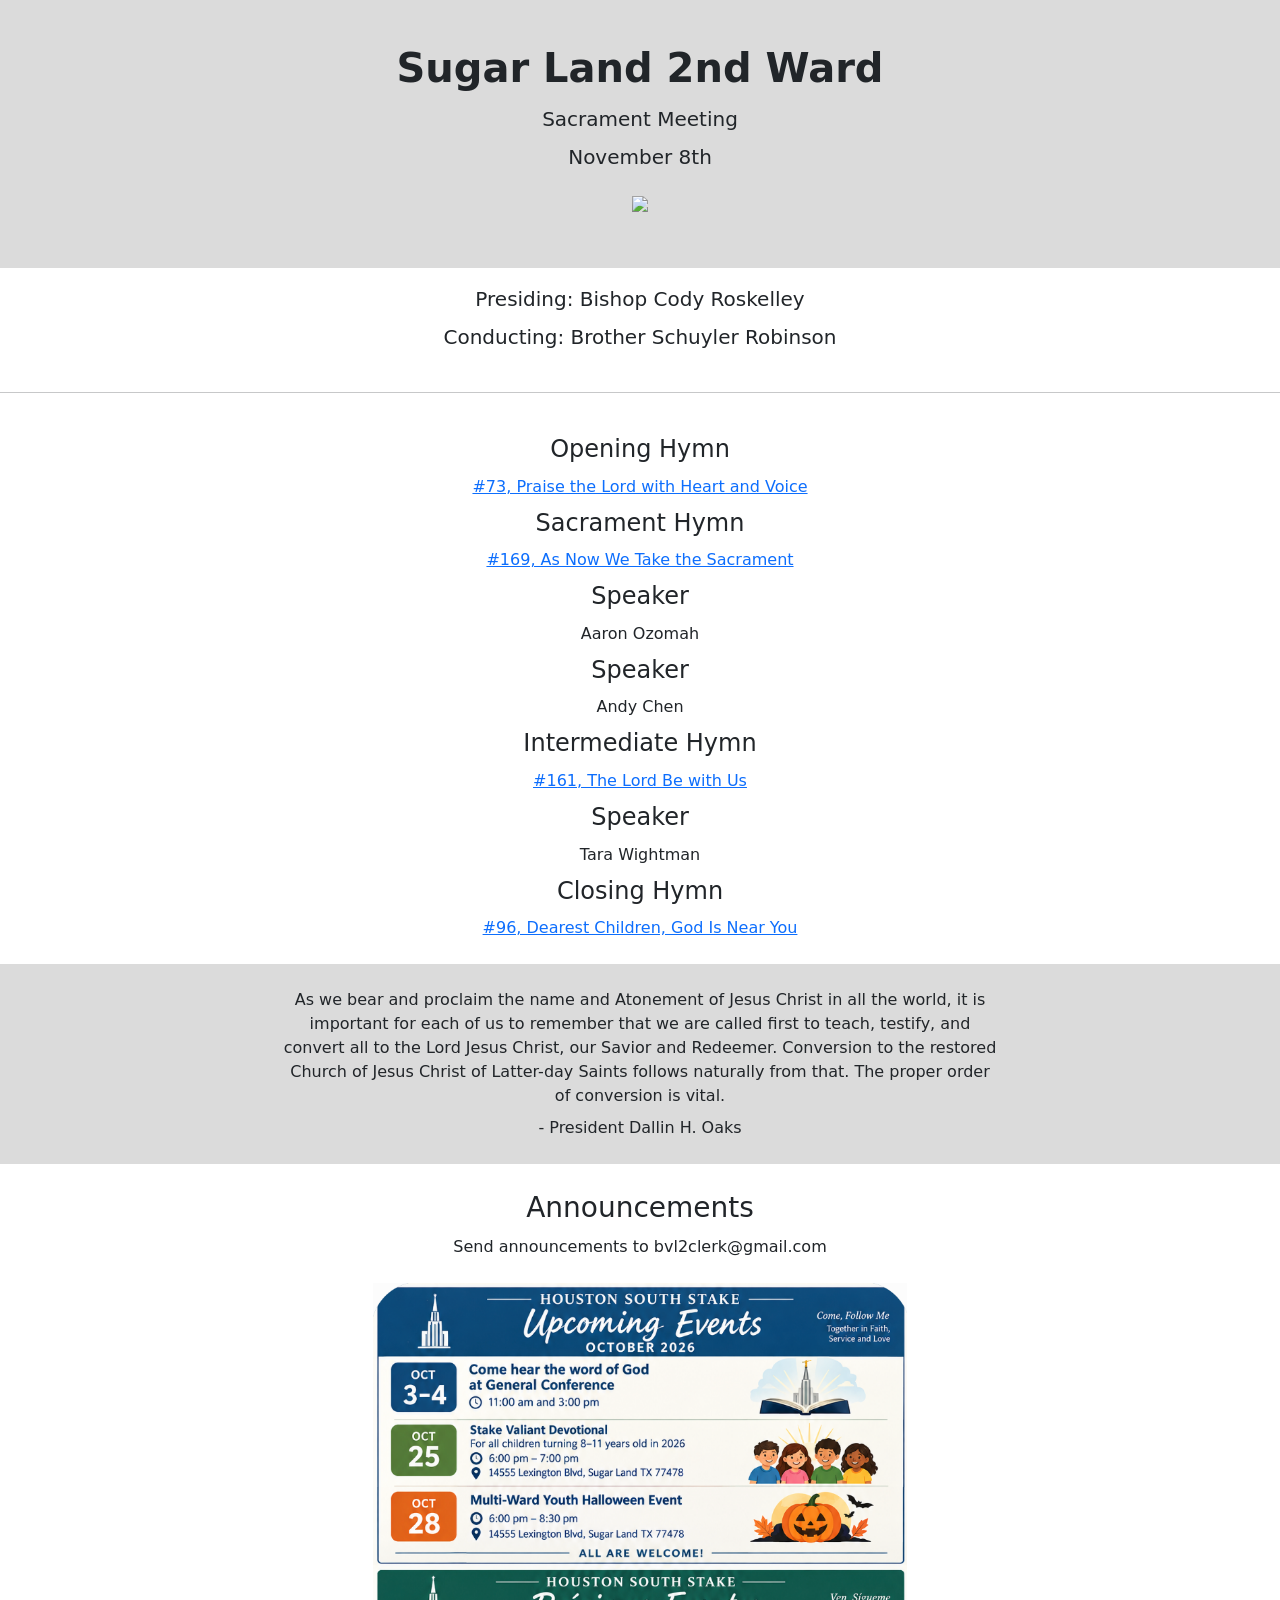
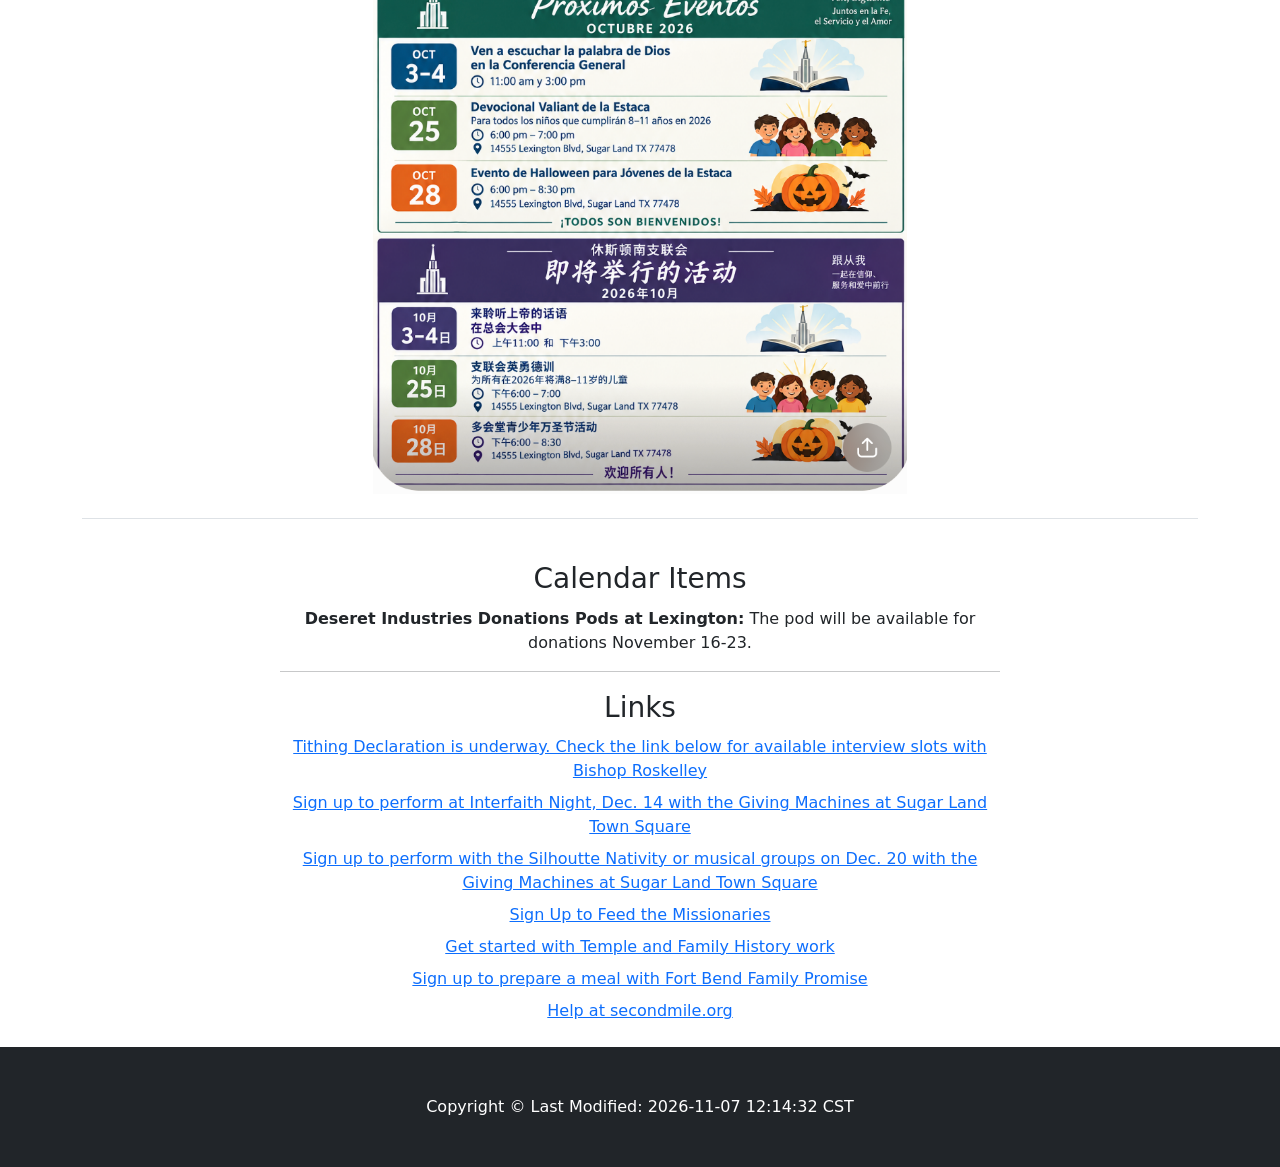
==== docs/index.html @ f912fa18 "GitAction automatic HTML page update" ====
<!DOCTYPE html>
<html lang="en">
    <head>
        <meta charset="utf-8" />
        <meta name="viewport" content="width=device-width, initial-scale=1, shrink-to-fit=no" />
        <meta name="description" content="" />
        <meta name="author" content="" />
        <title>Announcements</title>
        <link rel="icon" type="image/x-icon" href="assets/favicon.ico" />
        <!-- Core theme CSS (includes Bootstrap)-->
        <link href="css/styles.css" rel="stylesheet" />
    </head>
    <body id="page-top">
        <header class="custom-bg-light  text-dark">
            <div class="container px-4 text-center">
                <h1 class="fw-bolder">Sugar Land 2nd Ward</h1>
            
                <p class="lead"><b> Sacrament Meeting</b></p>     
            
                <p class="lead"><b>November 8th</b></p>
				<p><img style="max-width:50%;height:auto;" src="https://www.lds.org/bc/content/shared/content/images/gospel-library/magazine/en07jun40b_dewey.jpg" /></p>
                </a>
            </div>
        </header>
    <!-- Presiding section-->
    
    <section id="about ">
        <div class="container px-4 ">
            <div class="row gx-4  text-center justify-content-center ">
                <div class="col-lg-8">
            
                
                <p class="lead"><b>Presiding</b>: Bishop Cody Roskelley</p>
                
            
                
                <p class="lead"><b>Conducting</b>: Brother Schuyler Robinson</p>
                
            
            </div>
        </div>
    </div>
    </section>
    <hr/>
    
    <!-- General conference header section -->
    
    <!-- Program section-->
    <section id="about">
        <div class="container px-4">
            <div class="row gx-4  text-center justify-content-center ">
                <div class="col-lg-8"><p class="lead">
        <!-- Add opening and sacrament hymns for common meetings -->
        
            <h4>Opening Hymn</h4>
            <p><a href="https://www.churchofjesuschrist.org/music/library/hymns/praise-the-lord-with-heart-and-voice?lang=eng">#73, Praise the Lord with Heart and Voice</a></p>
            <h4>Sacrament Hymn</h4>
            <p><a href="https://www.churchofjesuschrist.org/music/library/hymns/as-now-we-take-the-sacrament?lang=eng">#169, As Now We Take the Sacrament</a></p>
        
       <!-- Normal sacrament meeting -->
       
        
                
                    <h4>Speaker</h4>
                    <p>Aaron Ozomah</p>
                
        
                
                    <h4>Speaker</h4>
                    <p>Andy Chen</p>
                
        
                
                    <h4>Intermediate Hymn</h4>
                    <p><a href="https://www.churchofjesuschrist.org/music/library/hymns/the-lord-be-with-us?lang=eng">#161, The Lord Be with Us</a></p>
                
        
                
                    <h4>Speaker</h4>
                    <p>Tara Wightman</p>
                
        
        <!-- Fast and Testimony meeting -->
       

        <!-- Add closing hymns for common meetings -->
        
            <h4>Closing Hymn</h4>
            <p><a href="https://www.churchofjesuschrist.org/music/library/hymns/dearest-children-god-is-near-you?lang=eng">#96, Dearest Children, God Is Near You</a></p>
        


            </div>
            </div>
        </div>
    </section>
    <!-- Quote section-->
     
    <section class="custom-bg-quote" id="services">
        <div class="container px-4">
            <div class="row gx-4 justify-content-center">
                <div class="col-lg-8">
                    <p class="lead">
        <p align="center">As we bear and proclaim the name and Atonement of Jesus Christ in all the world, it is important for each of us to remember that we are called first to teach, testify, and convert all to the Lord Jesus Christ, our Savior and Redeemer. Conversion to the restored Church of Jesus Christ of Latter-day Saints follows naturally from that. The proper order of conversion is vital.</p>
        <p align="center">- President Dallin H. Oaks</p>
                    </p>
                </div>
            </div>
        </div>
    </section>
       

    <!-- Announcements section-->
    
    <section id="about">
        <div class="container px-4" >
            <div class="row gx-4 justify-content-center  text-center border-bottom rounded-lg">
                <div class="col-lg-6">
                    <p class="lead">
        <h3>Announcements</h3>
        
            <p>Send announcements to bvl2clerk@gmail.com</p>
        
        
            <img class="img-fluid" src="./img/Stake%20Monthly%20Flyer.png" />
        
                </p></div>
            </div>
        </div>
    </section>
      

    <!-- Cleaning and calendar section-->
    <section id="contact">
        <div class="container px-4">
            <div class="row gx-4 text-center justify-content-center">
                <div class="col-lg-8">
                    <p class="lead"> 

        

                                   
            <h3>Calendar Items</h3>
            <!-- Show next temple day, if set -->
            
            <!-- Show other calendar items -->
            
                <p><b>Deseret Industries Donations Pods at Lexington:</b> The pod will be available for donations November 16-23.</p>
            
        
        
        <hr />
        <h3>Links</h3>
            
                <p><a href="https://calendar.google.com/calendar/u/0/appointments/schedules/AcZssZ3mDxuYCg2CGAcM7mQyeQFcKizSalM6TU_Kh3P8Ro_-Q4HdxfF1SMTTraY6KJJDv3aYiwfOwgGG" target="_blank" rel="noreferrer noopener">Tithing Declaration is underway. Check the link below for available interview slots with Bishop Roskelley</a></p>
            
                <p><a href="https://onedrive.live.com/:x:/g/personal/18825336a9f93f87/IQB2HEfRzGVSSohH2zhl3bR5AU2QvdlcBVjxRgswUTgk0l4?rtime=ESdz3vk830g&redeem=aHR0cHM6Ly8xZHJ2Lm1zL3gvYy8xODgyNTMzNmE5ZjkzZjg3L0lRQjJIRWZSekdWU1NvaEgyemhsM2JSNUFVMlF2ZGxjQlZqeFJnc3dVVGdrMGw0" target="_blank" rel="noreferrer noopener">Sign up to perform at Interfaith Night, Dec. 14 with the Giving Machines at Sugar Land Town Square</a></p>
            
                <p><a href="https://urldefense.com/v3/__https://tinyurl.com/ypsuzddv__;!!Oz_3W2l6Vjs!5Tijdmhb-Ukwgl9sJqHicfSgmXqV-JZ6qijETFZ2E9cqXf4ifnHR4Igy6apoZmChEFlT7-SGAoglgcxmkykczjnusjsI8-NQZTt5IuDwow3jUwW4z1Q$" target="_blank" rel="noreferrer noopener">Sign up to perform with the Silhoutte Nativity or musical groups on Dec. 20 with the Giving Machines at Sugar Land Town Square</a></p>
            
                <p><a href="https://www.signupgenius.com/go/10C0E4BACA82EA7FB6-dinner2/127810350#/" target="_blank" rel="noreferrer noopener">Sign Up to Feed the Missionaries</a></p>
            
                <p><a href="./temple-and-family-history.html" target="_blank" rel="noreferrer noopener">Get started with Temple and Family History work</a></p>
            
                <p><a href="https://www.signupgenius.com/go/10c0e4baca82ea7fb6-helping4#" target="_blank" rel="noreferrer noopener">Sign up to prepare a meal with Fort Bend Family Promise</a></p>
            
                <p><a href="https://www.signupgenius.com/go/10c0e4baca82ea7fb6-helping4#" target="_blank" rel="noreferrer noopener">Help at secondmile.org</a></p>
            
        
        
        </p></div>
        </div>
        </div>
    </section>
    <!-- Footer-->
    <footer class="py-5 bg-dark">
        <div class="container px-4"><p class="m-0 text-center text-white">Copyright &copy; Last Modified: 2026-11-07 12:14:32 CST</p></div>
    </footer>
    <!-- Bootstrap core JS-->
    <script src="https://cdn.jsdelivr.net/npm/bootstrap@5.2.3/dist/js/bootstrap.bundle.min.js"></script>
    <!-- Core theme JS-->
    <script src="js/scripts.js"></script>
</body>
</html>
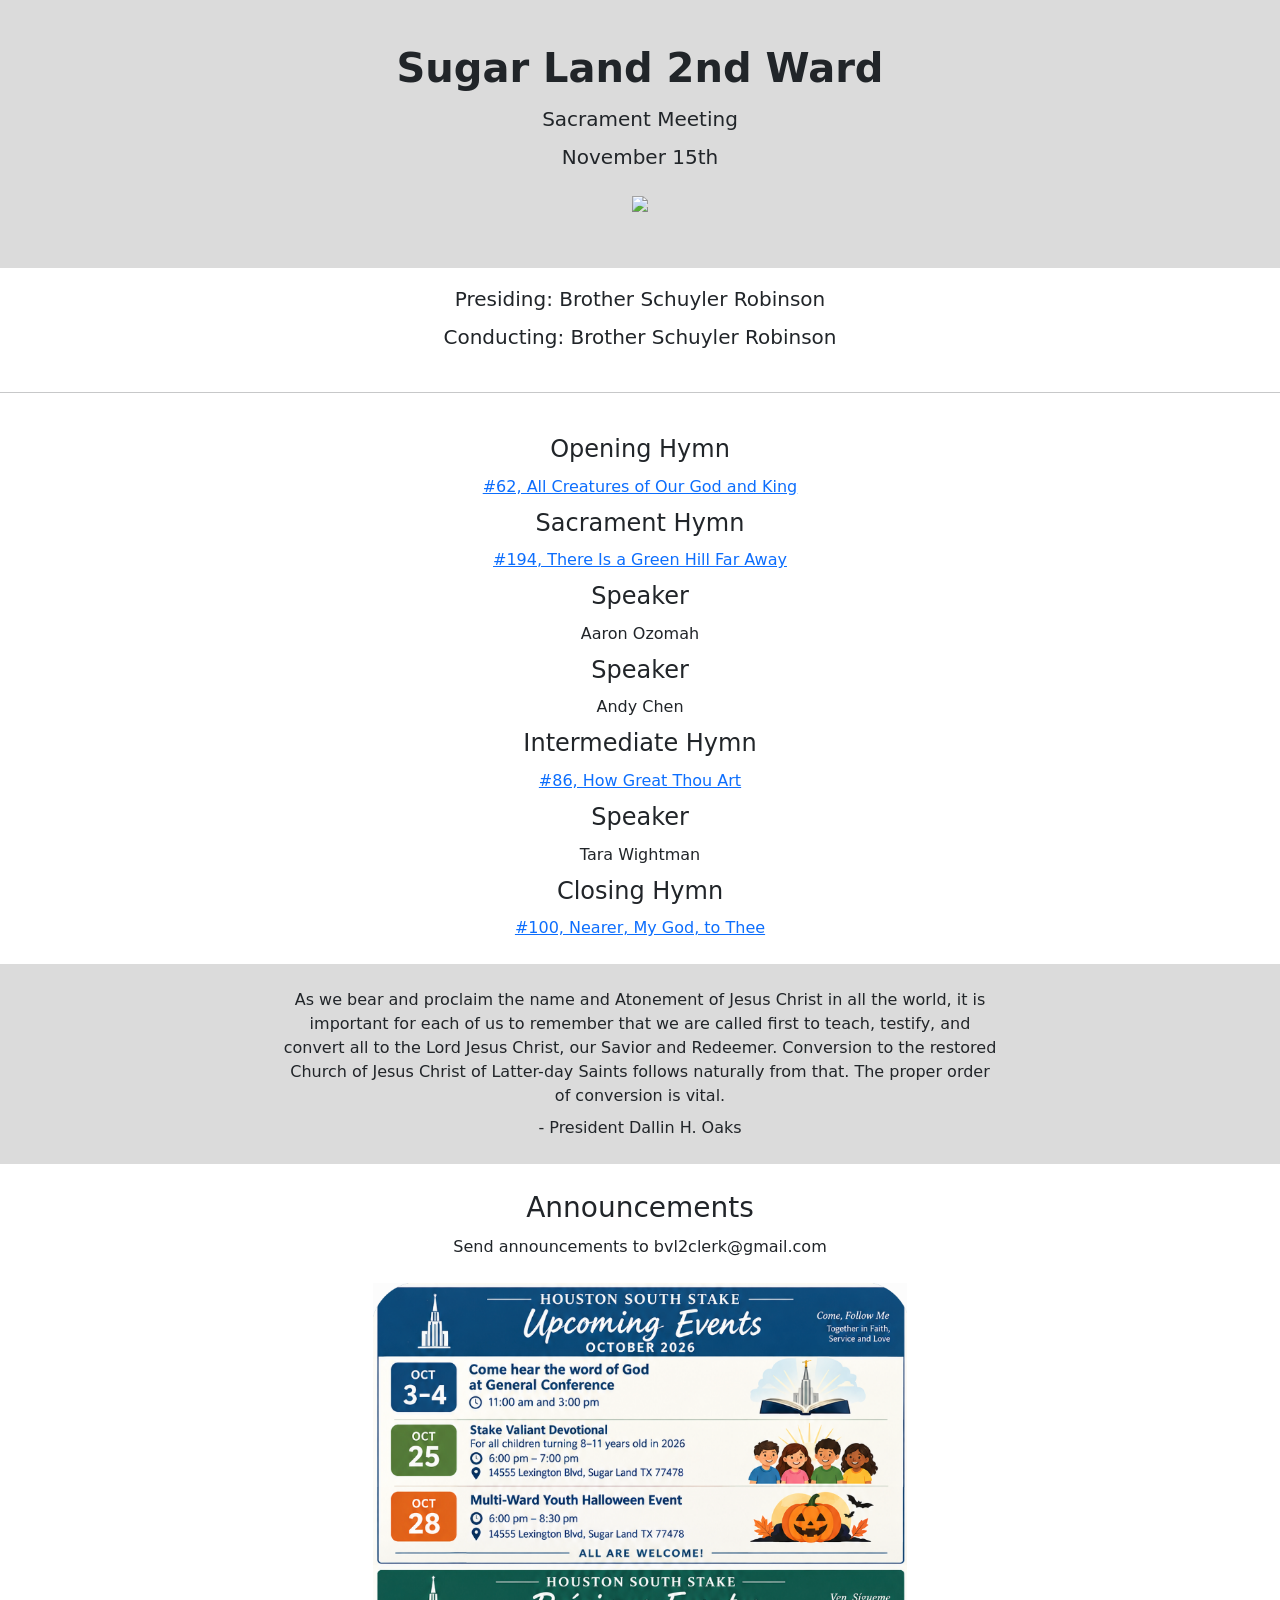
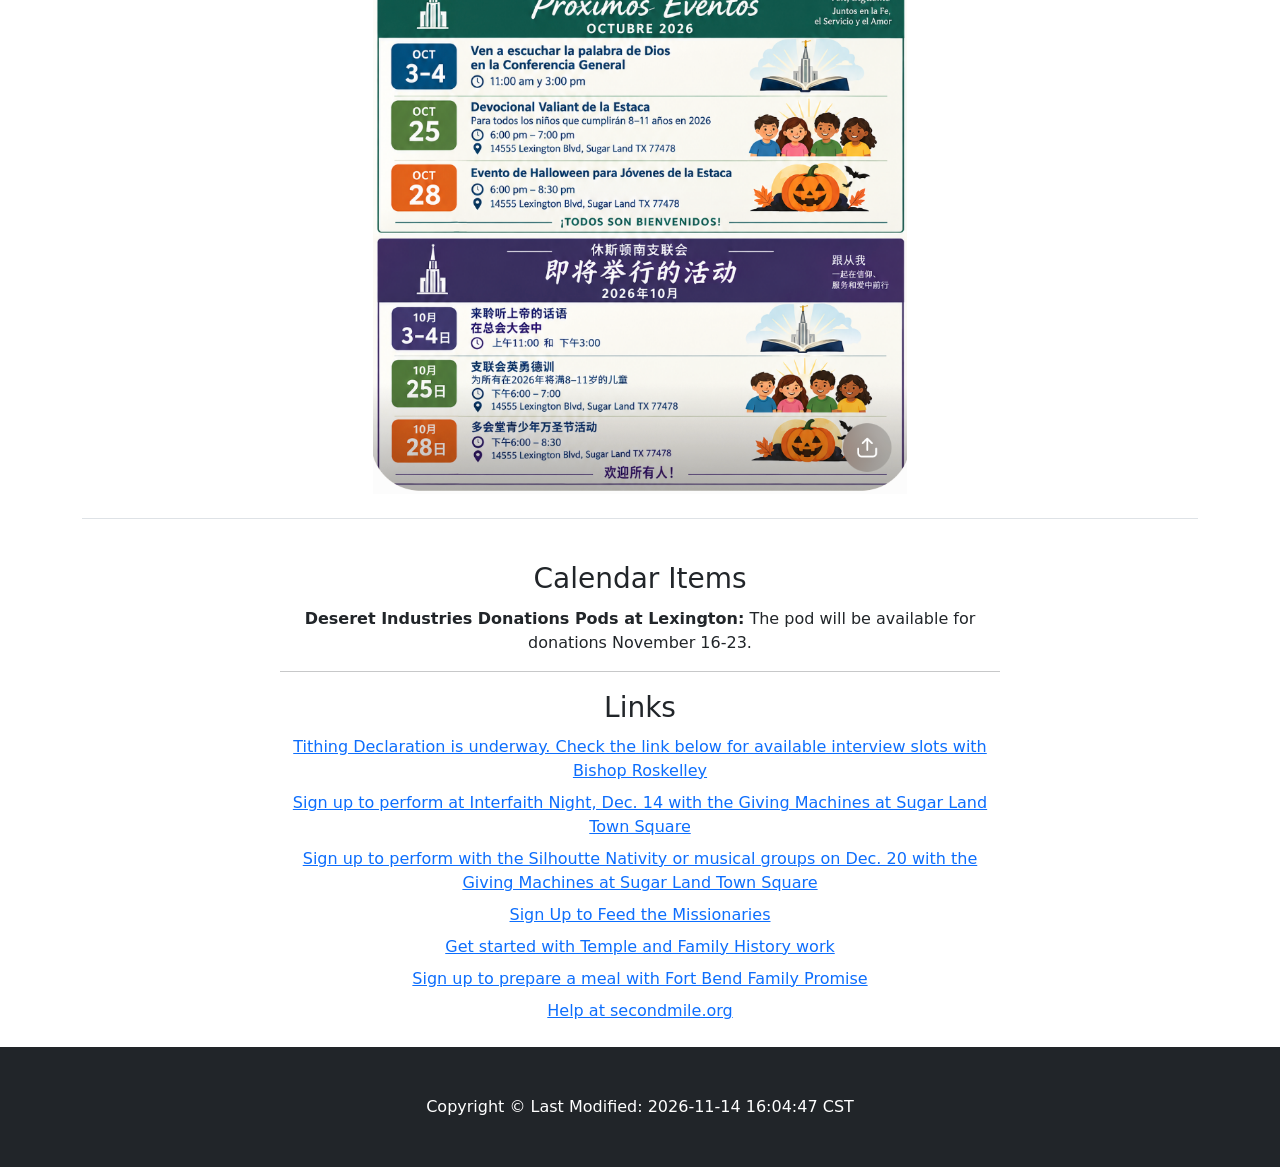
==== commit 10fbf66d: "GitAction automatic HTML page update" ====
--- a/docs/index.html
+++ b/docs/index.html
@@ -17,7 +17,7 @@
             
                 <p class="lead"><b> Sacrament Meeting</b></p>     
             
-                <p class="lead"><b>November 8th</b></p>
+                <p class="lead"><b>November 15th</b></p>
 				<p><img style="max-width:50%;height:auto;" src="https://www.lds.org/bc/content/shared/content/images/gospel-library/magazine/en07jun40b_dewey.jpg" /></p>
                 </a>
             </div>
@@ -30,7 +30,7 @@
                 <div class="col-lg-8">
             
                 
-                <p class="lead"><b>Presiding</b>: Bishop Cody Roskelley</p>
+                <p class="lead"><b>Presiding</b>: Brother Schuyler Robinson</p>
                 
             
                 
@@ -53,9 +53,9 @@
         <!-- Add opening and sacrament hymns for common meetings -->
         
             <h4>Opening Hymn</h4>
-            <p><a href="https://www.churchofjesuschrist.org/music/library/hymns/praise-the-lord-with-heart-and-voice?lang=eng">#73, Praise the Lord with Heart and Voice</a></p>
+            <p><a href="https://www.churchofjesuschrist.org/music/library/hymns/all-creatures-of-our-god-and-king?lang=eng">#62, All Creatures of Our God and King</a></p>
             <h4>Sacrament Hymn</h4>
-            <p><a href="https://www.churchofjesuschrist.org/music/library/hymns/as-now-we-take-the-sacrament?lang=eng">#169, As Now We Take the Sacrament</a></p>
+            <p><a href="https://www.churchofjesuschrist.org/music/library/hymns/there-is-a-green-hill-far-away?lang=eng">#194, There Is a Green Hill Far Away</a></p>
         
        <!-- Normal sacrament meeting -->
        
@@ -72,7 +72,7 @@
         
                 
                     <h4>Intermediate Hymn</h4>
-                    <p><a href="https://www.churchofjesuschrist.org/music/library/hymns/the-lord-be-with-us?lang=eng">#161, The Lord Be with Us</a></p>
+                    <p><a href="https://www.churchofjesuschrist.org/music/library/hymns/how-great-thou-art?lang=eng">#86, How Great Thou Art</a></p>
                 
         
                 
@@ -86,7 +86,7 @@
         <!-- Add closing hymns for common meetings -->
         
             <h4>Closing Hymn</h4>
-            <p><a href="https://www.churchofjesuschrist.org/music/library/hymns/dearest-children-god-is-near-you?lang=eng">#96, Dearest Children, God Is Near You</a></p>
+            <p><a href="https://www.churchofjesuschrist.org/music/library/hymns/nearer-my-god-to-thee?lang=eng">#100, Nearer, My God, to Thee</a></p>
         
 
 
@@ -174,7 +174,7 @@
     </section>
     <!-- Footer-->
     <footer class="py-5 bg-dark">
-        <div class="container px-4"><p class="m-0 text-center text-white">Copyright &copy; Last Modified: 2026-11-07 12:14:32 CST</p></div>
+        <div class="container px-4"><p class="m-0 text-center text-white">Copyright &copy; Last Modified: 2026-11-14 16:04:47 CST</p></div>
     </footer>
     <!-- Bootstrap core JS-->
     <script src="https://cdn.jsdelivr.net/npm/bootstrap@5.2.3/dist/js/bootstrap.bundle.min.js"></script>
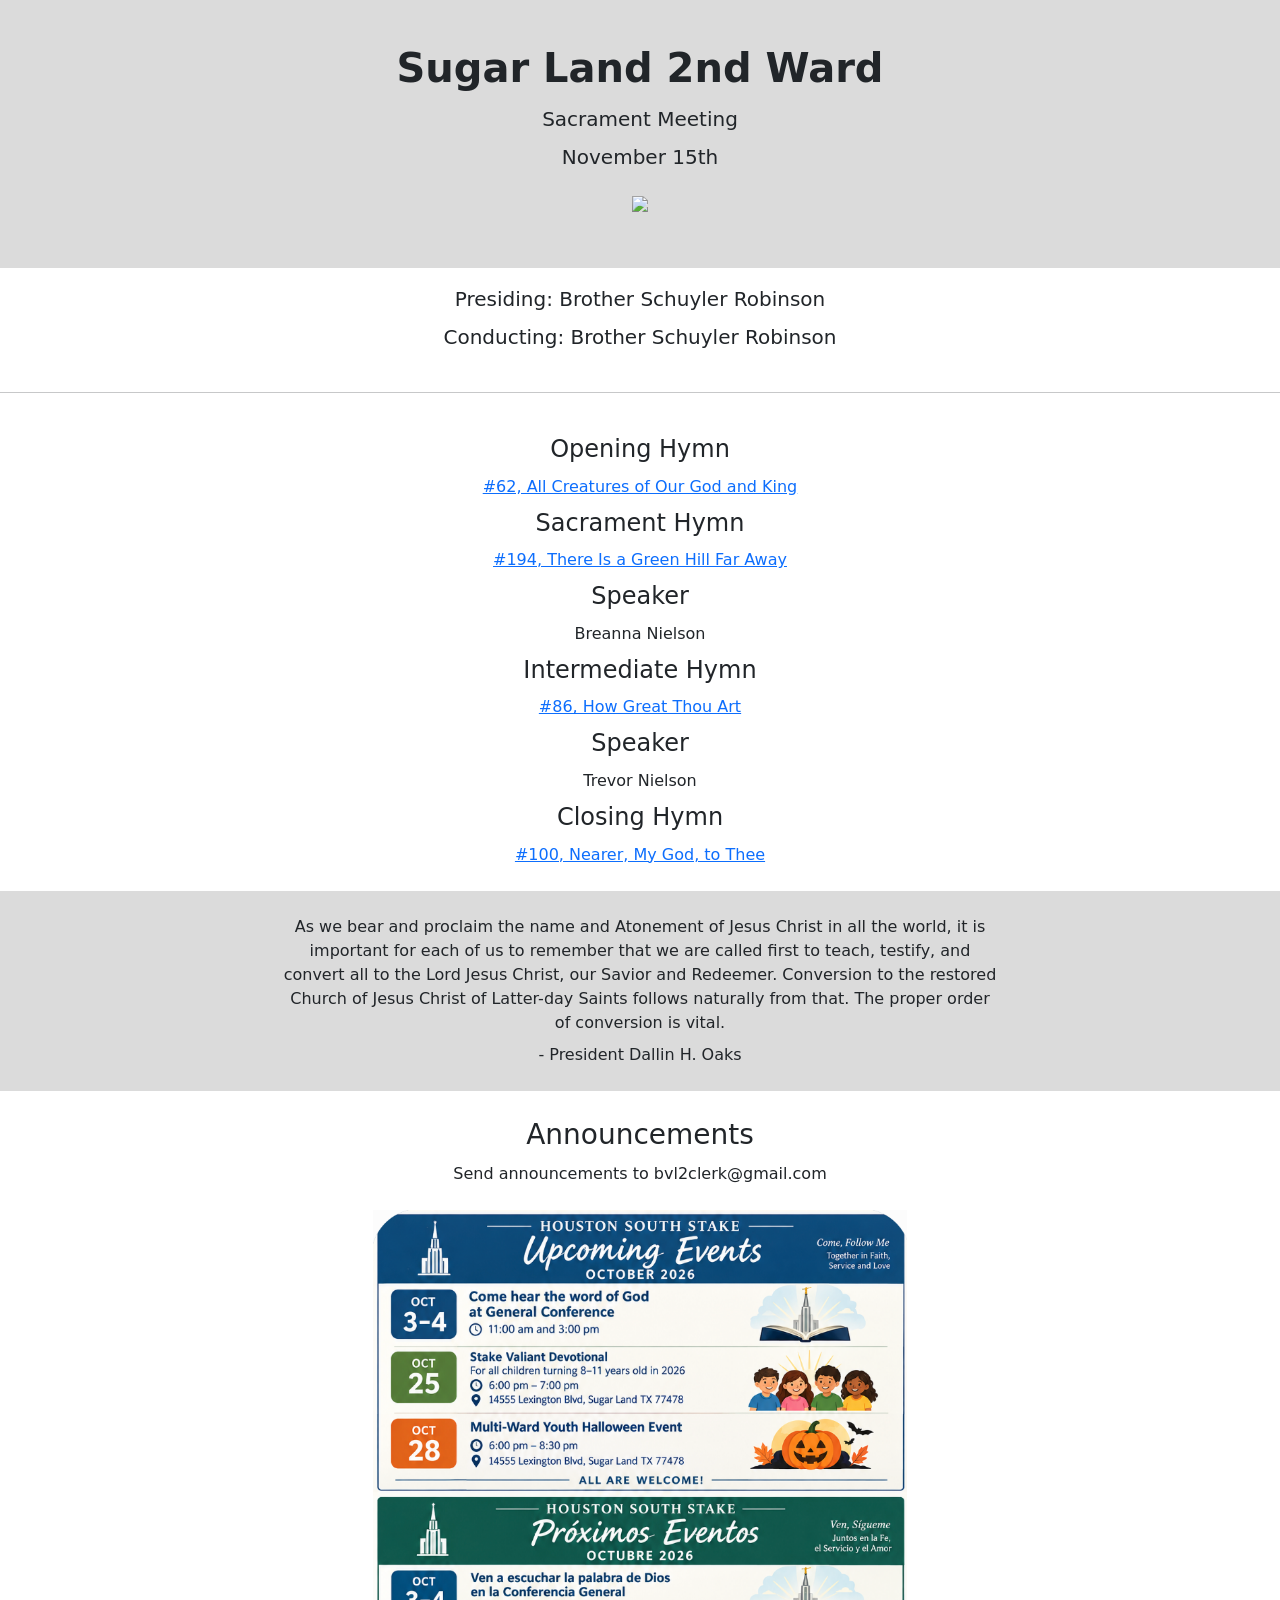
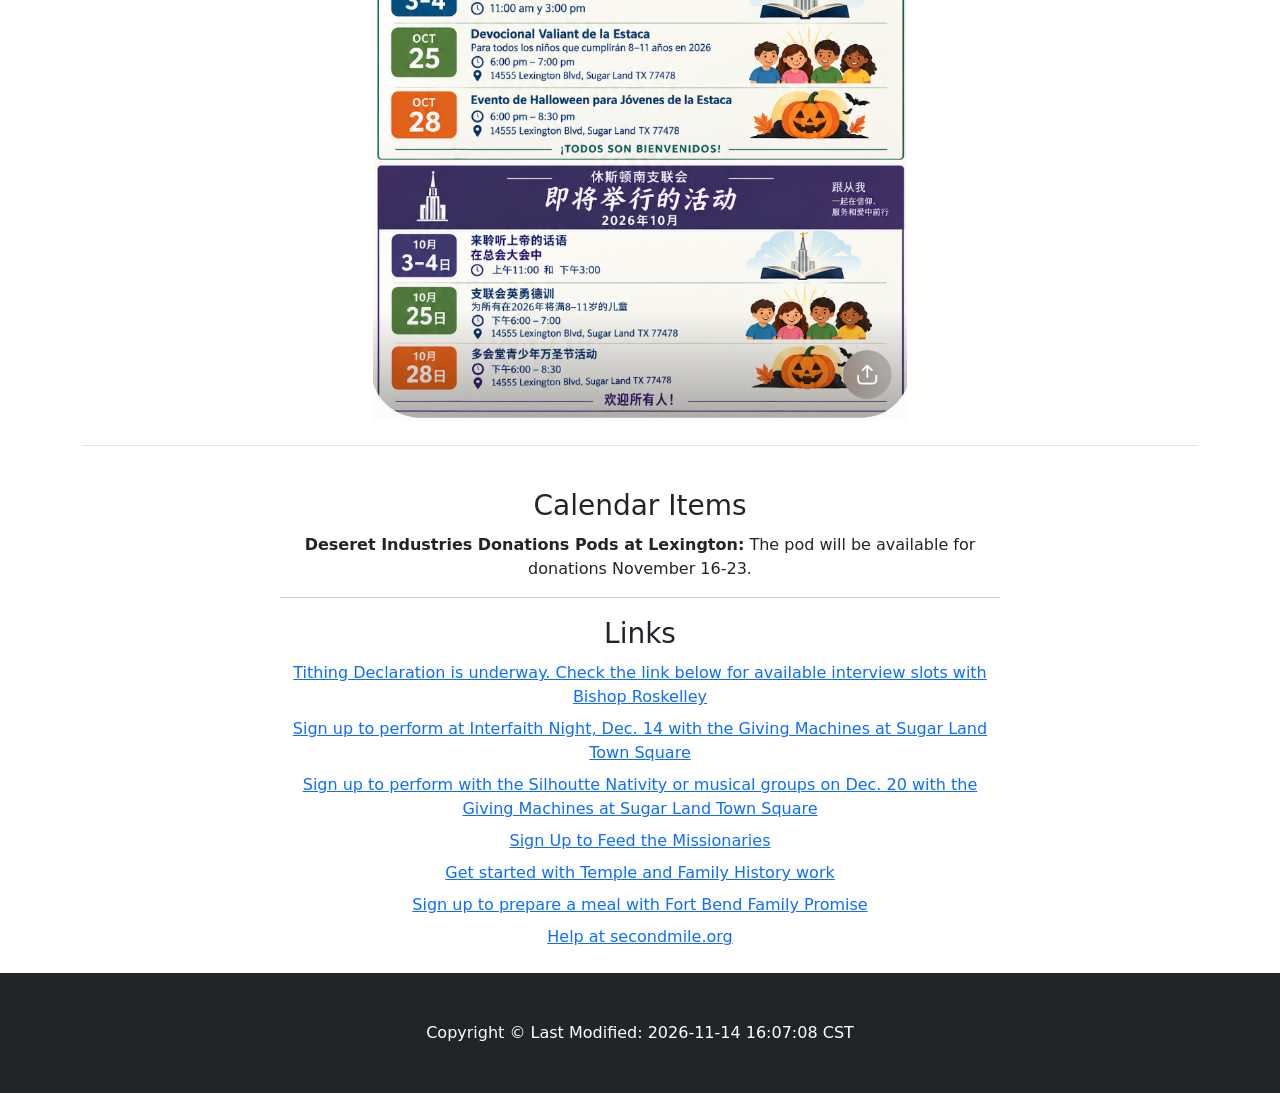
==== commit a2d87601: "GitAction automatic HTML page update" ====
--- a/docs/index.html
+++ b/docs/index.html
@@ -62,12 +62,7 @@
         
                 
                     <h4>Speaker</h4>
-                    <p>Aaron Ozomah</p>
-                
-        
-                
-                    <h4>Speaker</h4>
-                    <p>Andy Chen</p>
+                    <p>Breanna Nielson</p>
                 
         
                 
@@ -77,7 +72,7 @@
         
                 
                     <h4>Speaker</h4>
-                    <p>Tara Wightman</p>
+                    <p>Trevor Nielson</p>
                 
         
         <!-- Fast and Testimony meeting -->
@@ -174,7 +169,7 @@
     </section>
     <!-- Footer-->
     <footer class="py-5 bg-dark">
-        <div class="container px-4"><p class="m-0 text-center text-white">Copyright &copy; Last Modified: 2026-11-14 16:04:47 CST</p></div>
+        <div class="container px-4"><p class="m-0 text-center text-white">Copyright &copy; Last Modified: 2026-11-14 16:07:08 CST</p></div>
     </footer>
     <!-- Bootstrap core JS-->
     <script src="https://cdn.jsdelivr.net/npm/bootstrap@5.2.3/dist/js/bootstrap.bundle.min.js"></script>
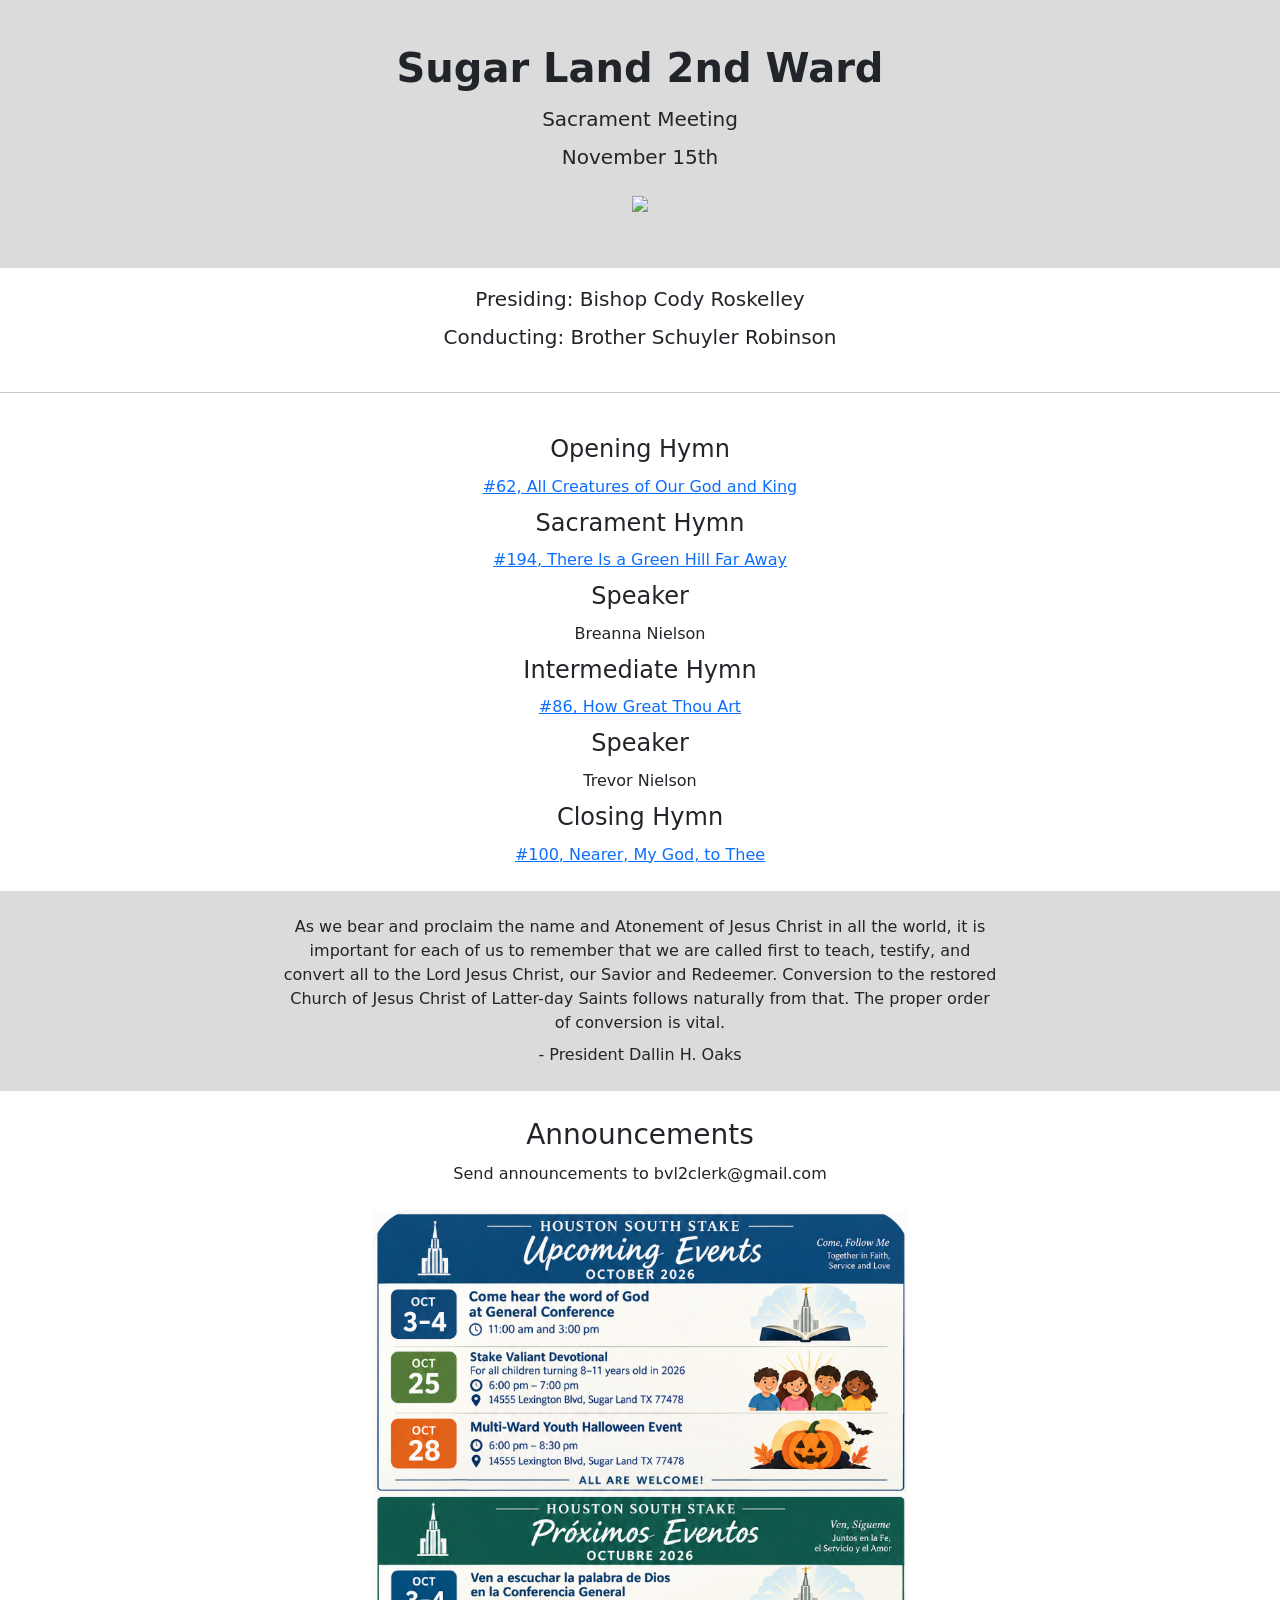
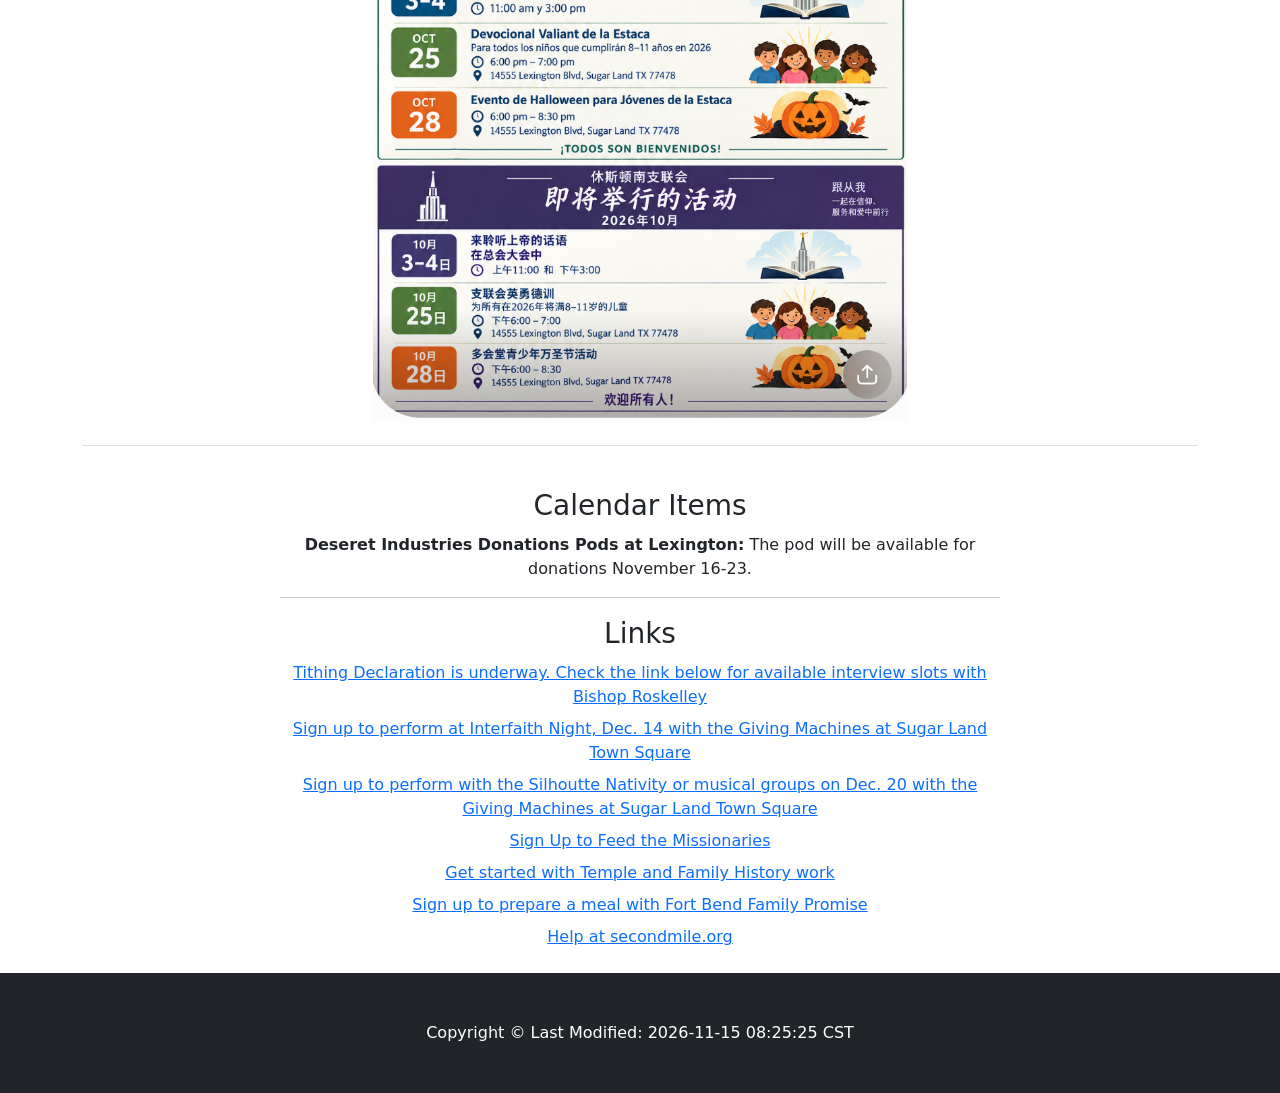
==== commit 20d7af32: "GitAction automatic HTML page update" ====
--- a/docs/index.html
+++ b/docs/index.html
@@ -30,7 +30,7 @@
                 <div class="col-lg-8">
             
                 
-                <p class="lead"><b>Presiding</b>: Brother Schuyler Robinson</p>
+                <p class="lead"><b>Presiding</b>: Bishop Cody Roskelley</p>
                 
             
                 
@@ -169,7 +169,7 @@
     </section>
     <!-- Footer-->
     <footer class="py-5 bg-dark">
-        <div class="container px-4"><p class="m-0 text-center text-white">Copyright &copy; Last Modified: 2026-11-14 16:07:08 CST</p></div>
+        <div class="container px-4"><p class="m-0 text-center text-white">Copyright &copy; Last Modified: 2026-11-15 08:25:25 CST</p></div>
     </footer>
     <!-- Bootstrap core JS-->
     <script src="https://cdn.jsdelivr.net/npm/bootstrap@5.2.3/dist/js/bootstrap.bundle.min.js"></script>
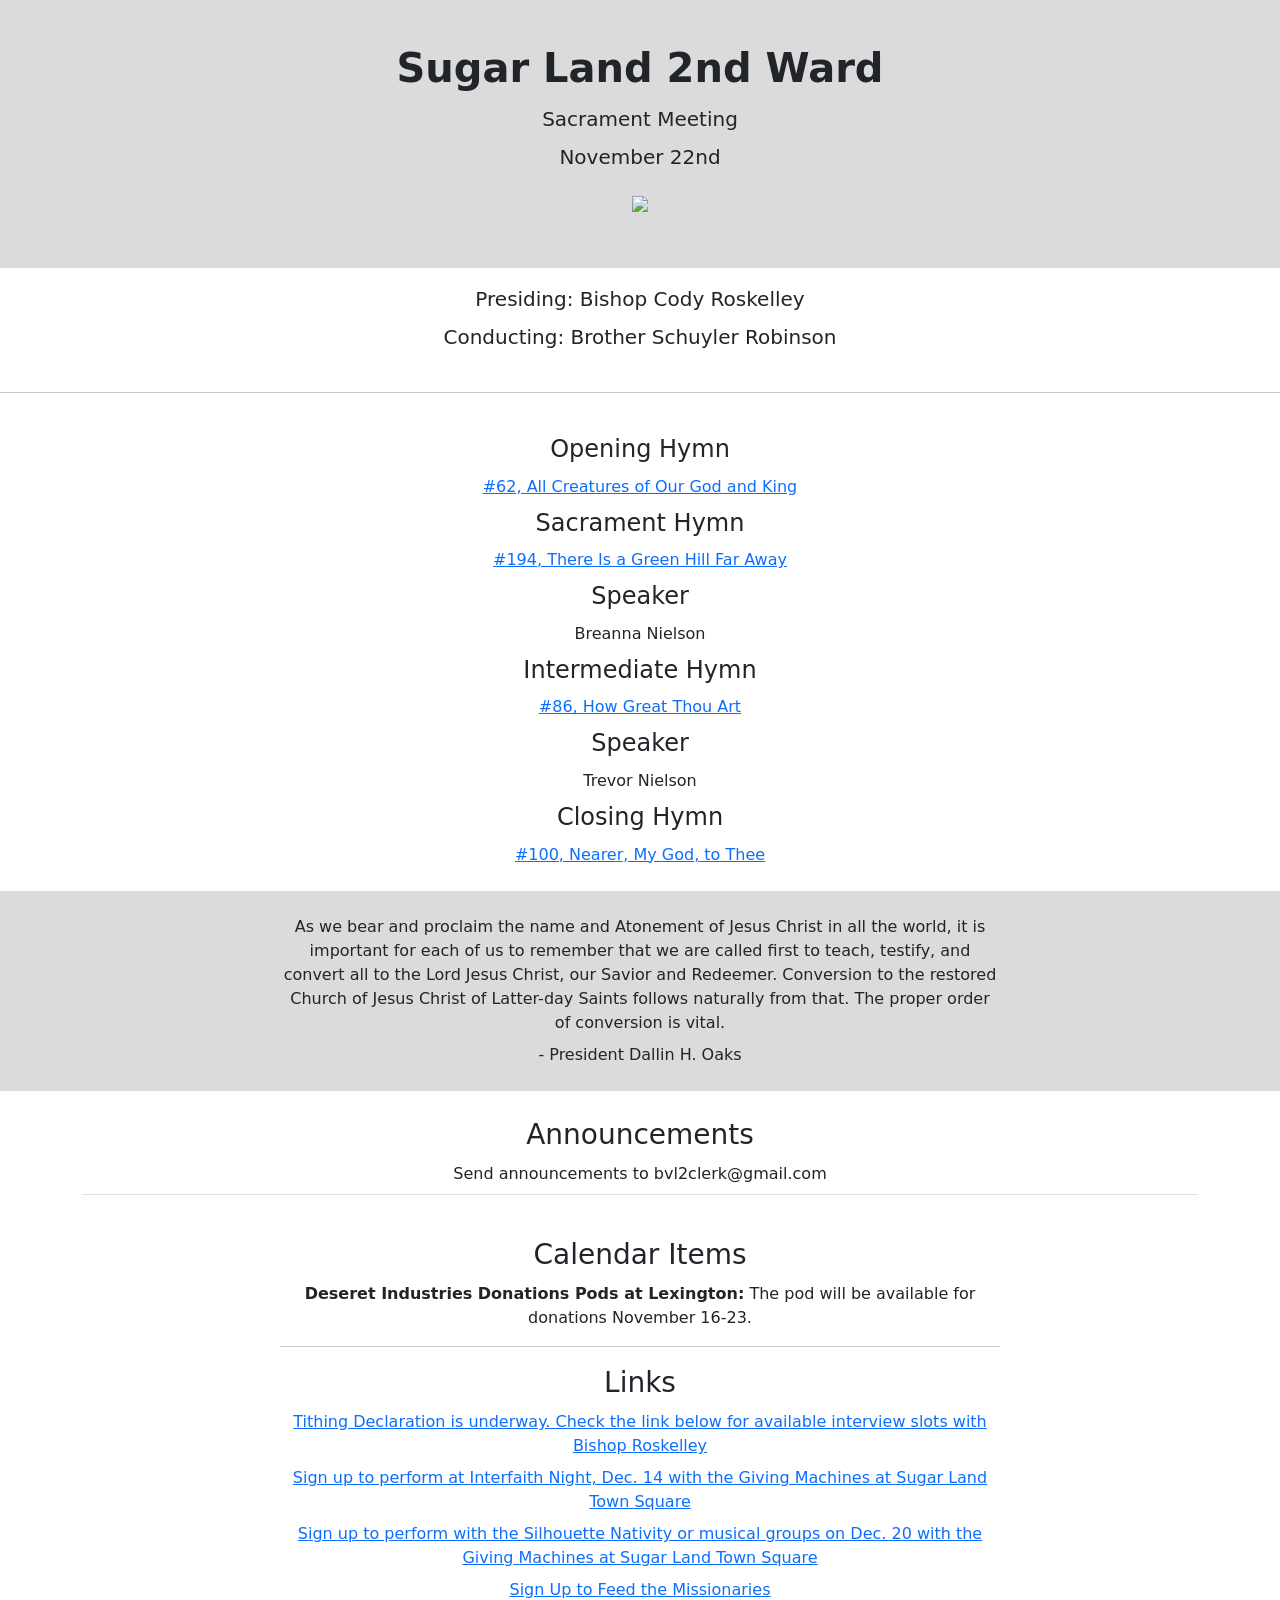
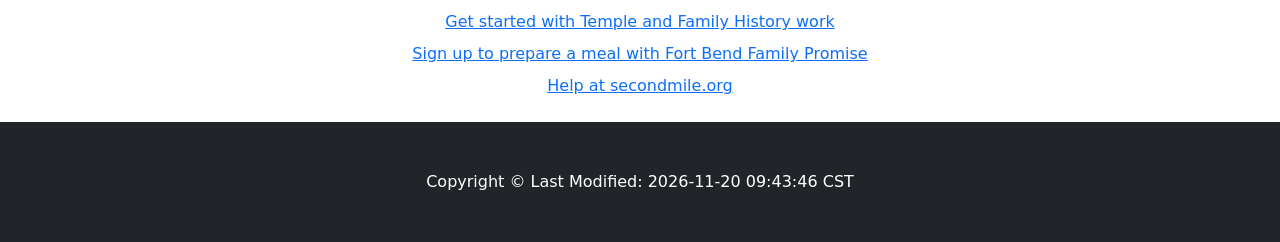
==== commit 3290912b: "GitAction automatic HTML page update" ====
--- a/docs/index.html
+++ b/docs/index.html
@@ -17,8 +17,8 @@
             
                 <p class="lead"><b> Sacrament Meeting</b></p>     
             
-                <p class="lead"><b>November 15th</b></p>
-				<p><img style="max-width:50%;height:auto;" src="https://www.lds.org/bc/content/shared/content/images/gospel-library/magazine/en07jun40b_dewey.jpg" /></p>
+                <p class="lead"><b>November 22nd</b></p>
+				<p><img style="max-width:50%;height:auto;" src="https://upload.wikimedia.org/wikipedia/commons/b/ba/Brooklyn_Museum_-_The_Healing_of_Ten_Lepers_%28Gu%C3%A9rison_de_dix_l%C3%A9preux%29_-_James_Tissot_-_overall.jpg?utm_source=commons.wikimedia.org&utm_campaign=index&utm_content=original" /></p>
                 </a>
             </div>
         </header>
@@ -117,8 +117,6 @@
             <p>Send announcements to bvl2clerk@gmail.com</p>
         
         
-            <img class="img-fluid" src="./img/Stake%20Monthly%20Flyer.png" />
-        
                 </p></div>
             </div>
         </div>
@@ -151,7 +149,7 @@
             
                 <p><a href="https://onedrive.live.com/:x:/g/personal/18825336a9f93f87/IQB2HEfRzGVSSohH2zhl3bR5AU2QvdlcBVjxRgswUTgk0l4?rtime=ESdz3vk830g&redeem=aHR0cHM6Ly8xZHJ2Lm1zL3gvYy8xODgyNTMzNmE5ZjkzZjg3L0lRQjJIRWZSekdWU1NvaEgyemhsM2JSNUFVMlF2ZGxjQlZqeFJnc3dVVGdrMGw0" target="_blank" rel="noreferrer noopener">Sign up to perform at Interfaith Night, Dec. 14 with the Giving Machines at Sugar Land Town Square</a></p>
             
-                <p><a href="https://urldefense.com/v3/__https://tinyurl.com/ypsuzddv__;!!Oz_3W2l6Vjs!5Tijdmhb-Ukwgl9sJqHicfSgmXqV-JZ6qijETFZ2E9cqXf4ifnHR4Igy6apoZmChEFlT7-SGAoglgcxmkykczjnusjsI8-NQZTt5IuDwow3jUwW4z1Q$" target="_blank" rel="noreferrer noopener">Sign up to perform with the Silhoutte Nativity or musical groups on Dec. 20 with the Giving Machines at Sugar Land Town Square</a></p>
+                <p><a href="https://urldefense.com/v3/__https://tinyurl.com/ypsuzddv__;!!Oz_3W2l6Vjs!5Tijdmhb-Ukwgl9sJqHicfSgmXqV-JZ6qijETFZ2E9cqXf4ifnHR4Igy6apoZmChEFlT7-SGAoglgcxmkykczjnusjsI8-NQZTt5IuDwow3jUwW4z1Q$" target="_blank" rel="noreferrer noopener">Sign up to perform with the Silhouette Nativity or musical groups on Dec. 20 with the Giving Machines at Sugar Land Town Square</a></p>
             
                 <p><a href="https://www.signupgenius.com/go/10C0E4BACA82EA7FB6-dinner2/127810350#/" target="_blank" rel="noreferrer noopener">Sign Up to Feed the Missionaries</a></p>
             
@@ -169,7 +167,7 @@
     </section>
     <!-- Footer-->
     <footer class="py-5 bg-dark">
-        <div class="container px-4"><p class="m-0 text-center text-white">Copyright &copy; Last Modified: 2026-11-15 08:25:25 CST</p></div>
+        <div class="container px-4"><p class="m-0 text-center text-white">Copyright &copy; Last Modified: 2026-11-20 09:43:46 CST</p></div>
     </footer>
     <!-- Bootstrap core JS-->
     <script src="https://cdn.jsdelivr.net/npm/bootstrap@5.2.3/dist/js/bootstrap.bundle.min.js"></script>
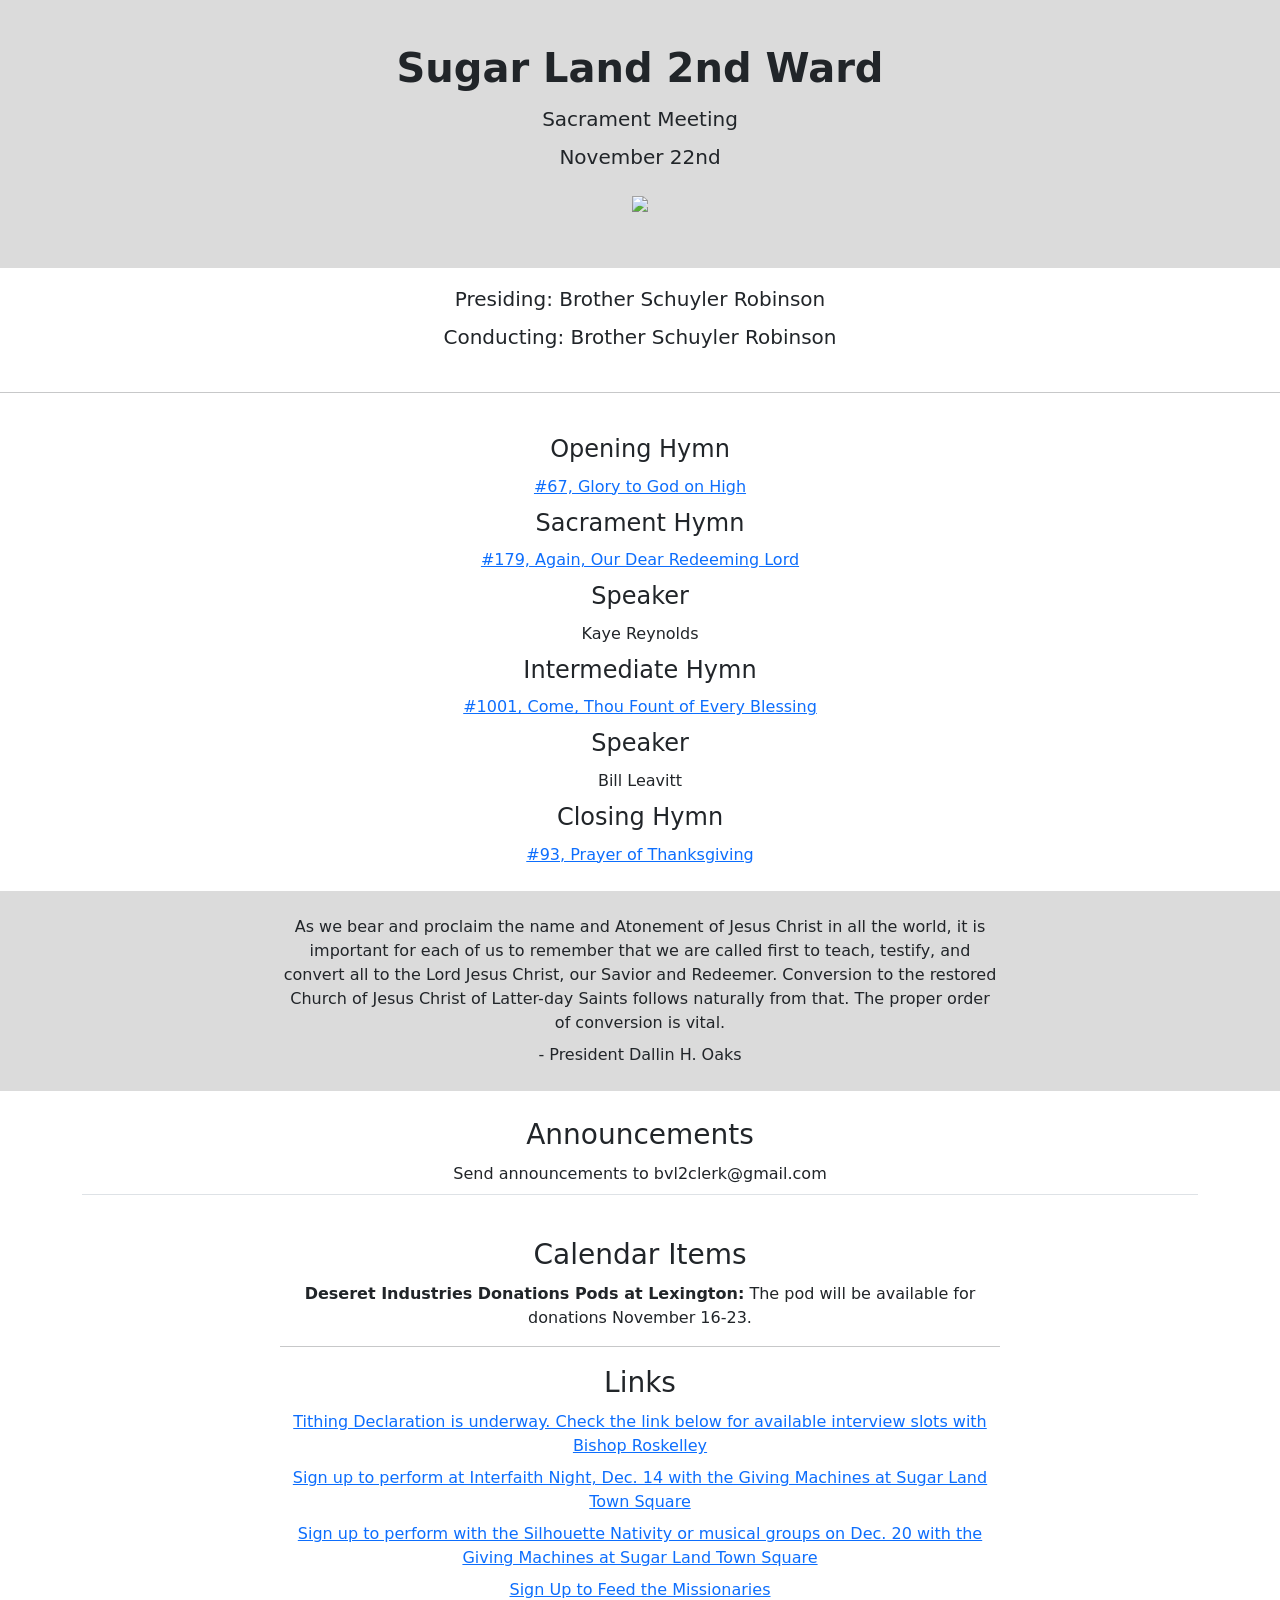
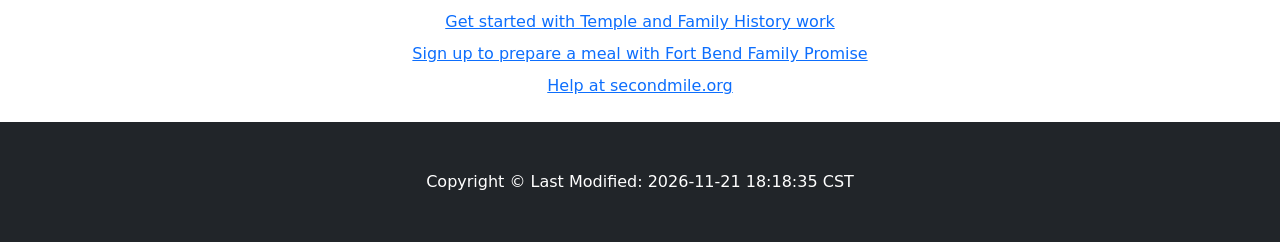
==== commit 1ca9947e: "GitAction automatic HTML page update" ====
--- a/docs/index.html
+++ b/docs/index.html
@@ -30,7 +30,7 @@
                 <div class="col-lg-8">
             
                 
-                <p class="lead"><b>Presiding</b>: Bishop Cody Roskelley</p>
+                <p class="lead"><b>Presiding</b>: Brother Schuyler Robinson</p>
                 
             
                 
@@ -53,26 +53,26 @@
         <!-- Add opening and sacrament hymns for common meetings -->
         
             <h4>Opening Hymn</h4>
-            <p><a href="https://www.churchofjesuschrist.org/music/library/hymns/all-creatures-of-our-god-and-king?lang=eng">#62, All Creatures of Our God and King</a></p>
+            <p><a href="https://www.churchofjesuschrist.org/music/library/hymns/glory-to-god-on-high?lang=eng">#67, Glory to God on High</a></p>
             <h4>Sacrament Hymn</h4>
-            <p><a href="https://www.churchofjesuschrist.org/music/library/hymns/there-is-a-green-hill-far-away?lang=eng">#194, There Is a Green Hill Far Away</a></p>
+            <p><a href="https://www.churchofjesuschrist.org/music/library/hymns/again-our-dear-redeeming-lord?lang=eng">#179, Again, Our Dear Redeeming Lord</a></p>
         
        <!-- Normal sacrament meeting -->
        
         
                 
                     <h4>Speaker</h4>
-                    <p>Breanna Nielson</p>
+                    <p>Kaye Reynolds</p>
                 
         
                 
                     <h4>Intermediate Hymn</h4>
-                    <p><a href="https://www.churchofjesuschrist.org/music/library/hymns/how-great-thou-art?lang=eng">#86, How Great Thou Art</a></p>
+                    <p><a href="https://www.churchofjesuschrist.org/media/music/songs/come-thou-fount-of-every-blessing?crumbs=hymns-for-home-and-church&lang=eng">#1001, Come, Thou Fount of Every Blessing</a></p>
                 
         
                 
                     <h4>Speaker</h4>
-                    <p>Trevor Nielson</p>
+                    <p>Bill Leavitt</p>
                 
         
         <!-- Fast and Testimony meeting -->
@@ -81,7 +81,7 @@
         <!-- Add closing hymns for common meetings -->
         
             <h4>Closing Hymn</h4>
-            <p><a href="https://www.churchofjesuschrist.org/music/library/hymns/nearer-my-god-to-thee?lang=eng">#100, Nearer, My God, to Thee</a></p>
+            <p><a href="https://www.churchofjesuschrist.org/music/library/hymns/prayer-of-thanksgiving?lang=eng">#93, Prayer of Thanksgiving</a></p>
         
 
 
@@ -167,7 +167,7 @@
     </section>
     <!-- Footer-->
     <footer class="py-5 bg-dark">
-        <div class="container px-4"><p class="m-0 text-center text-white">Copyright &copy; Last Modified: 2026-11-20 09:43:46 CST</p></div>
+        <div class="container px-4"><p class="m-0 text-center text-white">Copyright &copy; Last Modified: 2026-11-21 18:18:35 CST</p></div>
     </footer>
     <!-- Bootstrap core JS-->
     <script src="https://cdn.jsdelivr.net/npm/bootstrap@5.2.3/dist/js/bootstrap.bundle.min.js"></script>
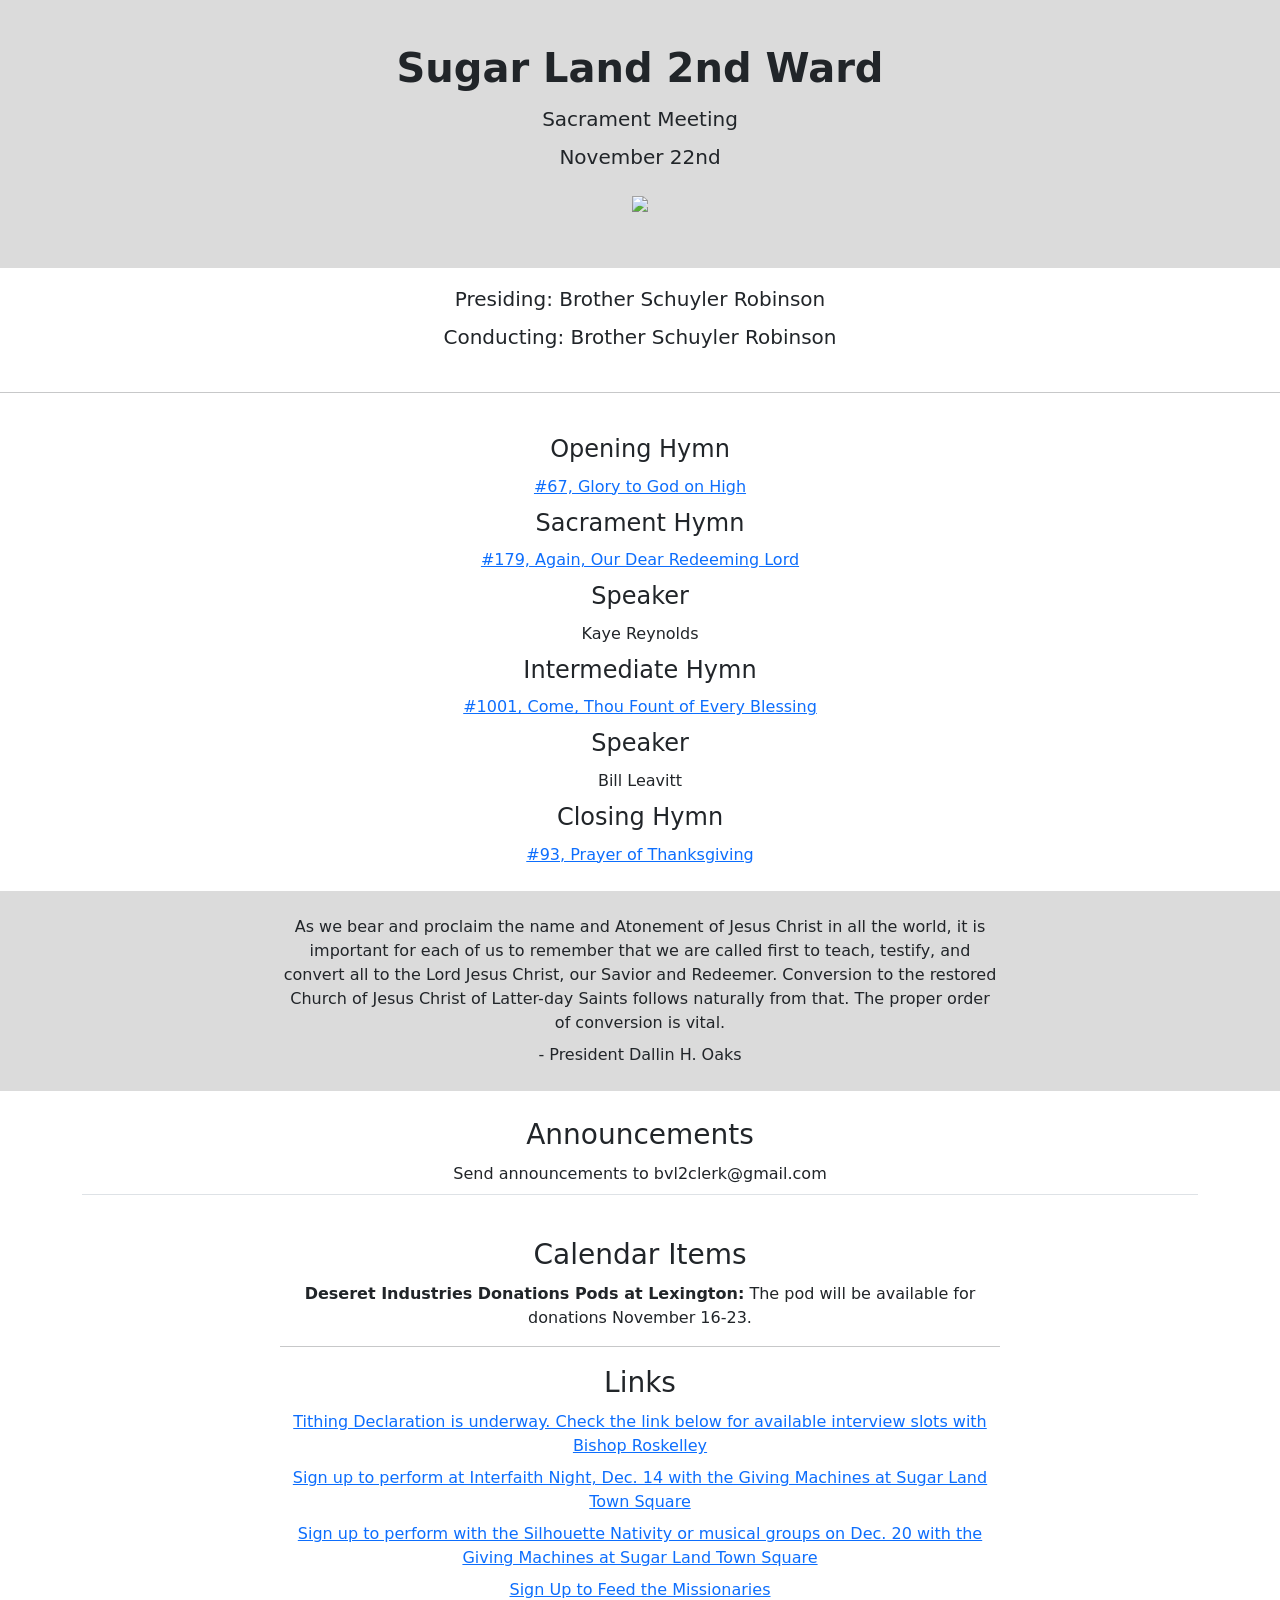
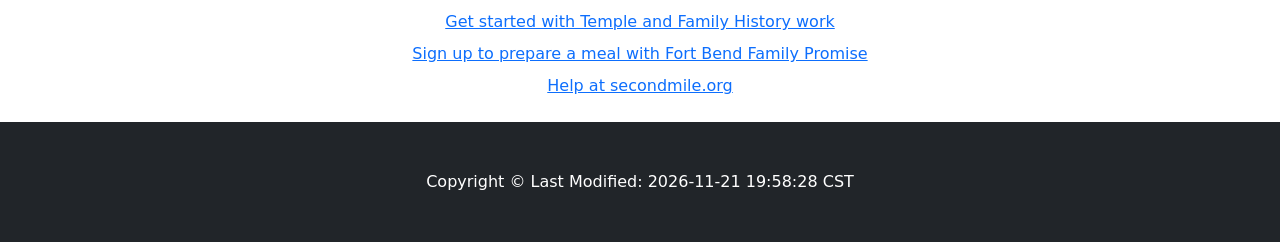
==== commit df943980: "GitAction automatic HTML page update" ====
--- a/docs/index.html
+++ b/docs/index.html
@@ -167,7 +167,7 @@
     </section>
     <!-- Footer-->
     <footer class="py-5 bg-dark">
-        <div class="container px-4"><p class="m-0 text-center text-white">Copyright &copy; Last Modified: 2026-11-21 18:18:35 CST</p></div>
+        <div class="container px-4"><p class="m-0 text-center text-white">Copyright &copy; Last Modified: 2026-11-21 19:58:28 CST</p></div>
     </footer>
     <!-- Bootstrap core JS-->
     <script src="https://cdn.jsdelivr.net/npm/bootstrap@5.2.3/dist/js/bootstrap.bundle.min.js"></script>
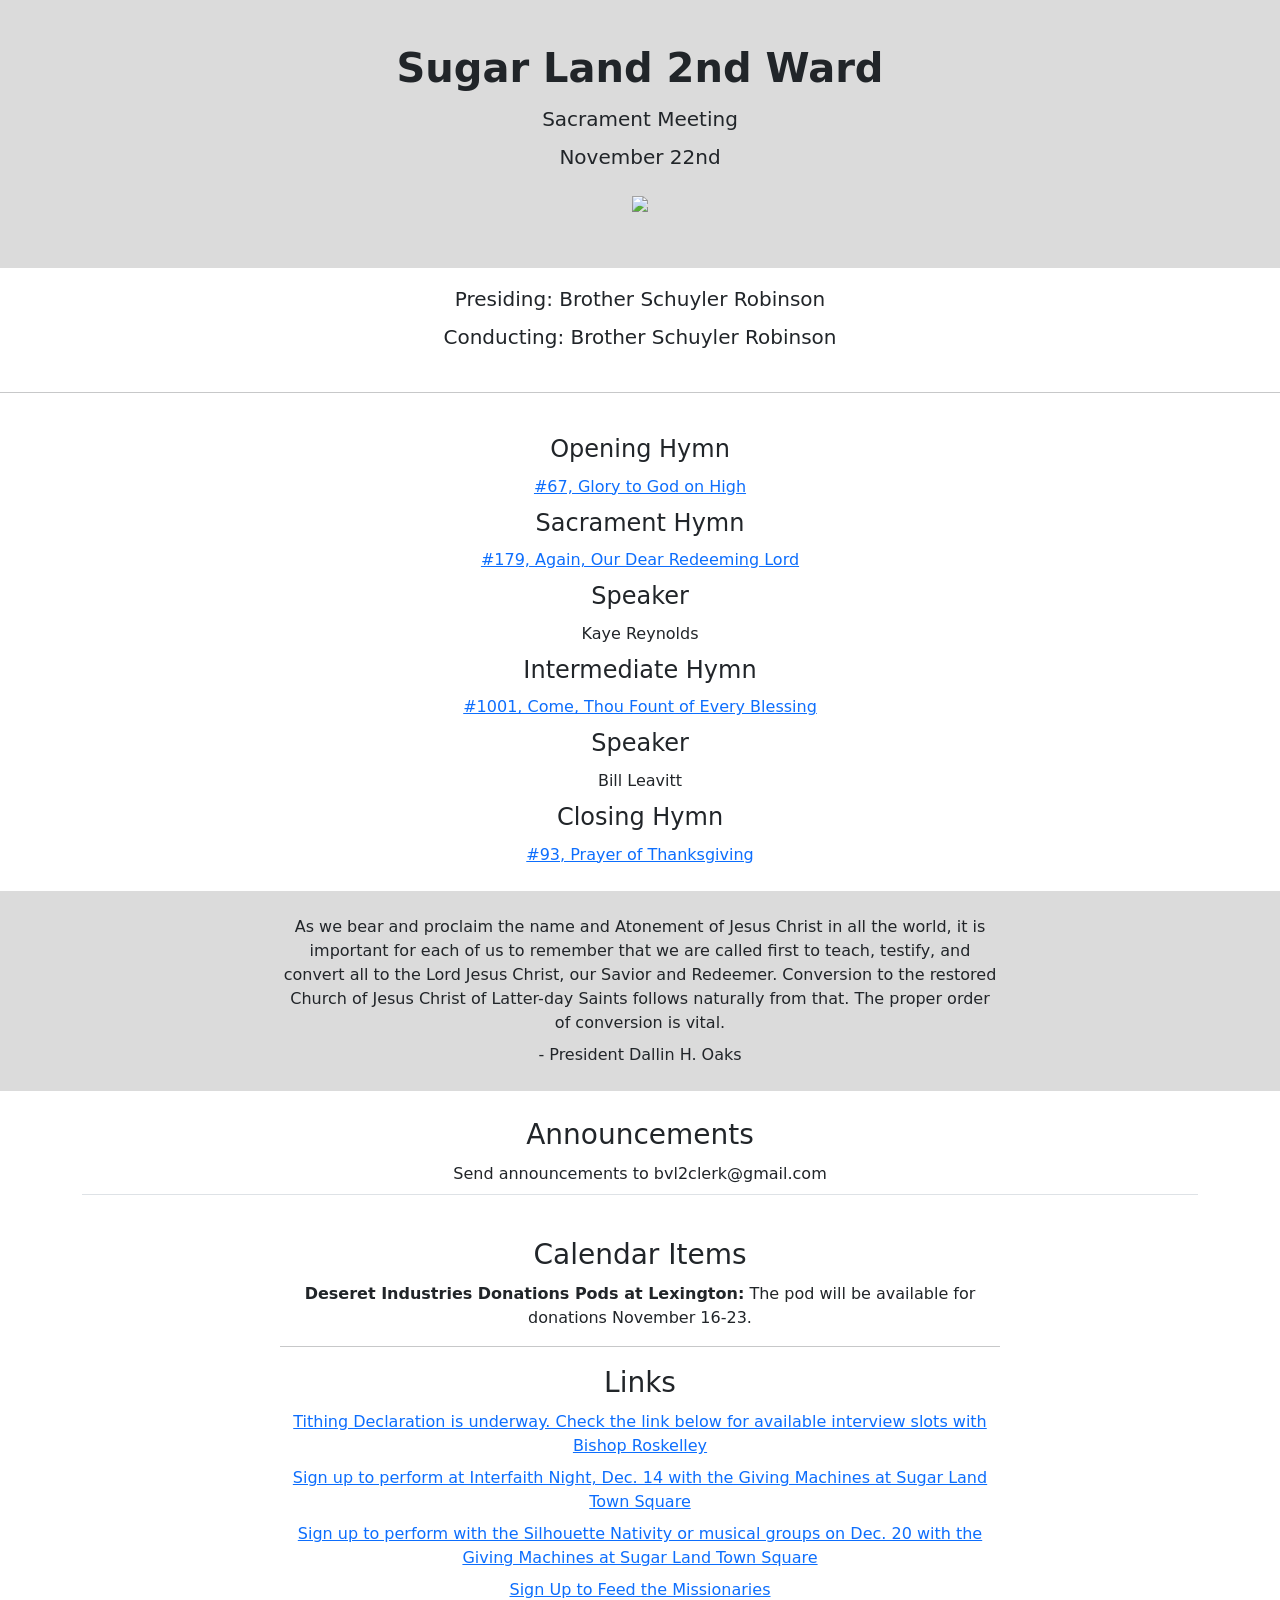
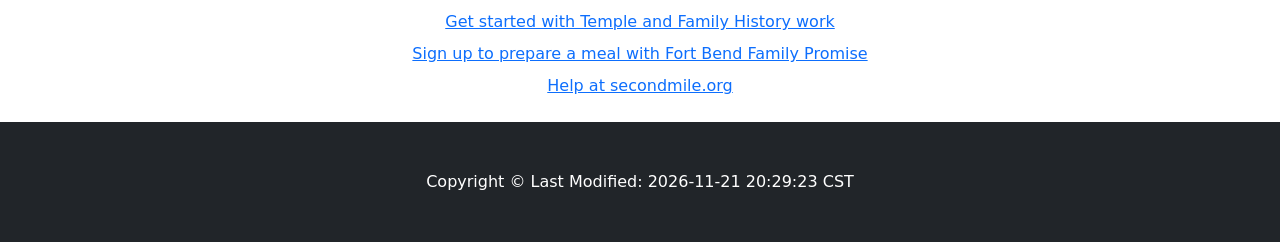
==== commit a51cd7f1: "GitAction automatic HTML page update" ====
--- a/docs/index.html
+++ b/docs/index.html
@@ -167,7 +167,7 @@
     </section>
     <!-- Footer-->
     <footer class="py-5 bg-dark">
-        <div class="container px-4"><p class="m-0 text-center text-white">Copyright &copy; Last Modified: 2026-11-21 19:58:28 CST</p></div>
+        <div class="container px-4"><p class="m-0 text-center text-white">Copyright &copy; Last Modified: 2026-11-21 20:29:23 CST</p></div>
     </footer>
     <!-- Bootstrap core JS-->
     <script src="https://cdn.jsdelivr.net/npm/bootstrap@5.2.3/dist/js/bootstrap.bundle.min.js"></script>
